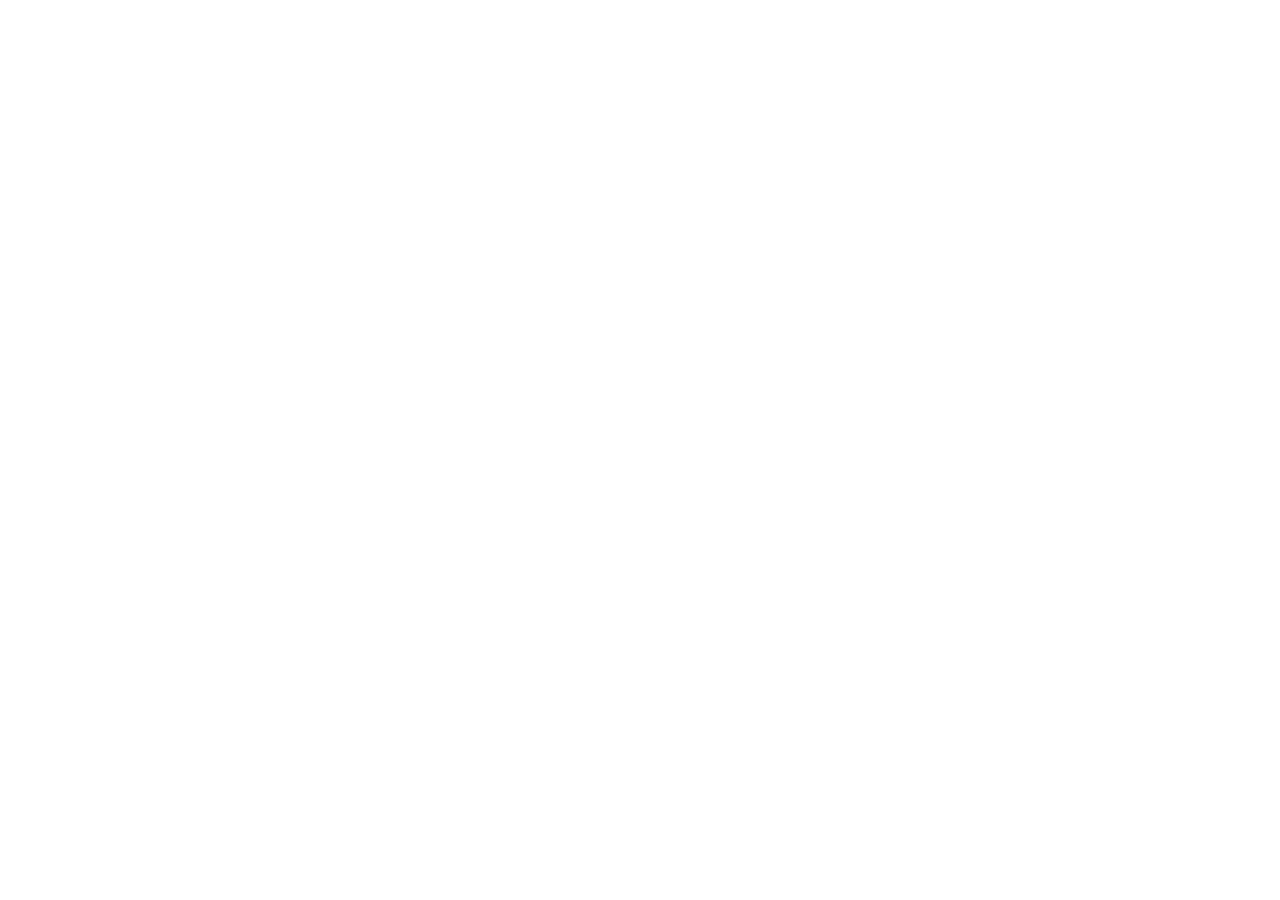
==== acoes.html @ 64e706ea "Cria estrutura da minha pagina" ====
<!DOCTYPE html>
<html lang="en">
<head>
    <meta charset="UTF-8">
    <meta name="viewport" content="width=device-width, initial-scale=1.0">
    <link rel="stylesheet" href="styles/acoes.css">
    <title>Ações</title>
</head>
<body>
    
</body>
</html>
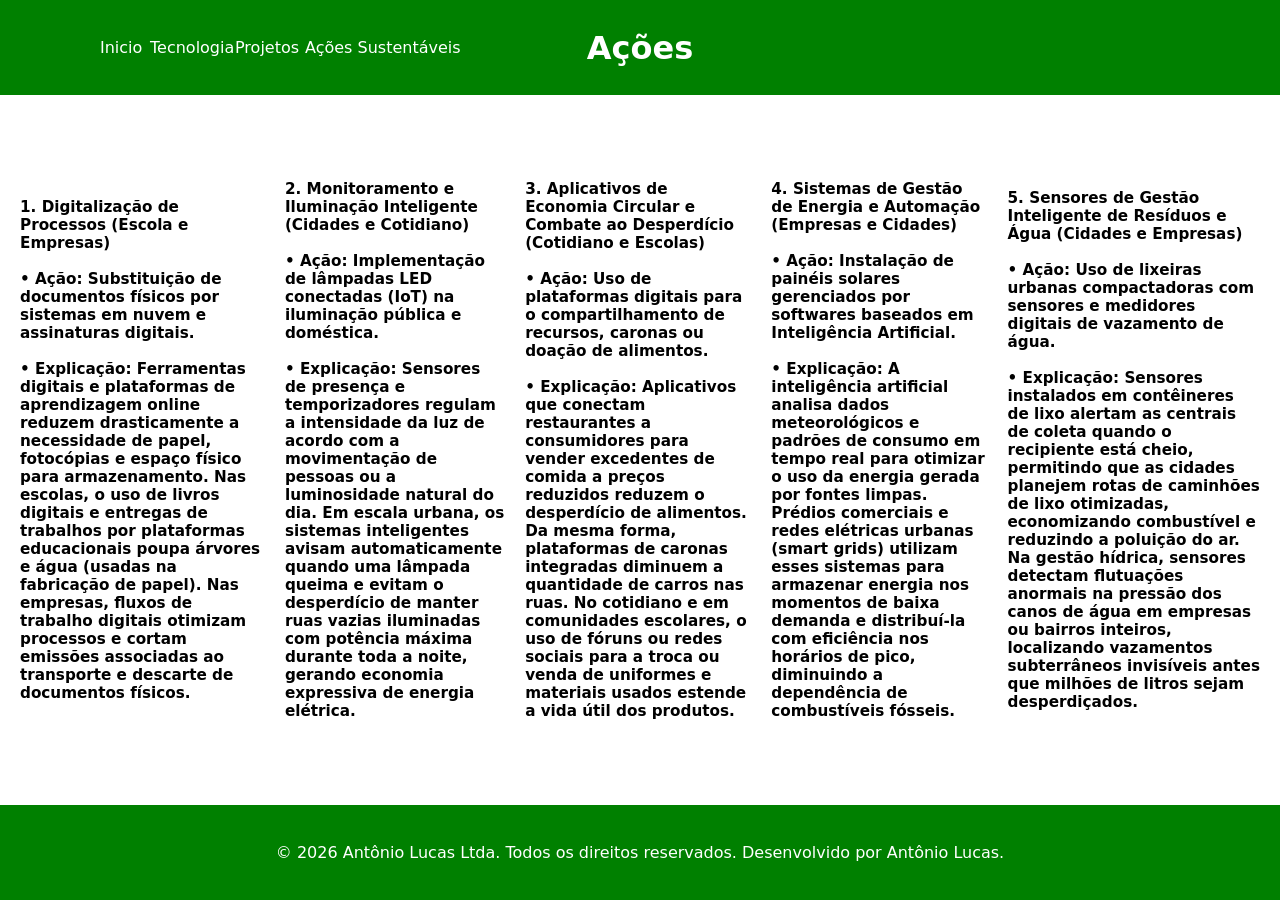
==== commit 287866ad: "Finalizando ações HTML e CSS" ====
--- a/acoes.html
+++ b/acoes.html
@@ -7,6 +7,73 @@
     <title>Ações</title>
 </head>
 <body>
-    
+    <header>
+        <a  class="a" href="index.html">Inicio</a>
+        <a  class="b" href="tecnologia.html">Tecnologia</a>
+        <a  class="c" href="projetos.html">Projetos</a>
+        <a  class="d" href="acoes.html">Ações Sustentáveis</a>
+
+        <h1>Ações</h1>
+    </header>
+
+    <main>
+        <div>
+            <h3> 
+                1. Digitalização de Processos (Escola e Empresas) <br> <br>
+
+                • Ação: Substituição de documentos físicos por sistemas em nuvem e assinaturas digitais. <br> <br>
+                • Explicação: Ferramentas digitais e plataformas de aprendizagem online reduzem drasticamente a necessidade de papel, fotocópias
+                 e espaço físico para armazenamento. Nas escolas, o uso de livros digitais e entregas de trabalhos por plataformas educacionais poupa
+                  árvores e água (usadas na fabricação de papel). Nas empresas,
+                 fluxos de trabalho digitais otimizam processos e cortam emissões associadas ao transporte e descarte de documentos físicos.
+            </h3>
+        </div>
+        
+        <div>
+            <h3>
+                2. Monitoramento e Iluminação Inteligente (Cidades e Cotidiano) <br> <br>
+
+                • Ação: Implementação de lâmpadas LED conectadas (IoT) na iluminação pública e doméstica. <br> <br>
+                • Explicação: Sensores de presença e temporizadores regulam a intensidade da luz de acordo
+                 com a movimentação de pessoas ou a luminosidade natural do dia. Em escala urbana, os sistemas inteligentes avisam automaticamente quando uma lâmpada queima e
+                 evitam o desperdício de manter ruas vazias iluminadas com potência máxima durante toda a noite, gerando economia expressiva de energia elétrica.
+            </h3>
+        </div>
+
+        <div>
+            <h3>
+                3. Aplicativos de Economia Circular e Combate ao Desperdício (Cotidiano e Escolas) <br> <br>
+
+                • Ação: Uso de plataformas digitais para o compartilhamento de recursos, caronas ou doação de alimentos. <br> <br>
+                • Explicação: Aplicativos que conectam restaurantes a consumidores para vender excedentes de comida a preços reduzidos
+                 reduzem o desperdício de alimentos. Da mesma forma, plataformas de caronas integradas diminuem a quantidade de carros nas ruas.
+                 No cotidiano e em comunidades escolares, o uso de fóruns ou redes sociais para a troca ou venda de uniformes e materiais usados estende a vida útil dos produtos.
+            </h3>
+        </div>
+
+        <div>
+            <h3>
+                4. Sistemas de Gestão de Energia e Automação (Empresas e Cidades) <br> <br>
+
+                • Ação: Instalação de painéis solares gerenciados por softwares baseados em Inteligência Artificial. <br> <br>
+                • Explicação: A inteligência artificial analisa dados meteorológicos e padrões de consumo em tempo real para otimizar o uso da
+                 energia gerada por fontes limpas. Prédios comerciais e redes elétricas urbanas (smart grids) utilizam esses sistemas para armazenar energia
+                 nos momentos de baixa demanda e distribuí-la com eficiência nos horários de pico, diminuindo a dependência de combustíveis fósseis.
+            </h3>
+        </div>
+
+        <div>
+            <h3>
+                5. Sensores de Gestão Inteligente de Resíduos e Água (Cidades e Empresas) <br> <br>
+
+                • Ação: Uso de lixeiras urbanas compactadoras com sensores e medidores digitais de vazamento de água. <br> <br>
+                • Explicação: Sensores instalados em contêineres de lixo alertam as centrais de coleta quando o recipiente está cheio,
+                 permitindo que as cidades planejem rotas de caminhões de lixo otimizadas, economizando combustível e reduzindo a poluição do ar. Na gestão hídrica, sensores detectam flutuações anormais na pressão dos canos de água
+                 em empresas ou bairros inteiros, localizando vazamentos subterrâneos invisíveis antes que milhões de litros sejam desperdiçados.
+            </h3>
+        </div>
+    </main>
+
+    <footer><p>&copy; 2026 Antônio Lucas Ltda. Todos os direitos reservados. Desenvolvido por Antônio Lucas.</p></footer>
 </body>
 </html>
--- a/styles/acoes.css
+++ b/styles/acoes.css
@@ -0,0 +1,75 @@
+*{
+    margin: 0;
+    padding: 0;
+    font-family: system-ui, -apple-system, BlinkMacSystemFont, 'Segoe UI', Roboto, Oxygen, Ubuntu, Cantarell, 'Open Sans', 'Helvetica Neue', sans-serif;
+}
+
+html, body {
+    height: 100%;
+}
+
+body {
+    display: flex;
+    flex-direction: column;
+}
+
+header {
+    background-color: green;
+    color: white;
+    display: flex;
+    justify-content: center;
+    align-items: center;
+    padding: 10px;
+    height: 75px;
+}
+
+.a{
+    position: absolute;
+    left: 100px;
+    text-decoration: none;
+    color: inherit;
+    cursor: pointer;   
+}
+
+.b{
+    position: absolute;
+    left: 150px;
+    text-decoration: none; 
+    color: inherit; 
+    cursor: pointer;   
+}
+
+.c{
+    position: absolute;
+    left: 235px;
+    text-decoration: none;
+    color: inherit;
+    cursor: pointer;
+}
+
+.d{
+    position: absolute;
+    left: 305px;
+    text-decoration: none; 
+    color: inherit;
+    cursor: pointer;   
+}
+
+main {
+    display: flex;
+    align-items: center;
+    flex: 1;
+    font-size: small;
+    padding: 20px;
+    gap: 20px;
+}
+
+footer {
+    background-color: green;
+    color: white;
+    display: flex;
+    justify-content: center;
+    align-items: center;
+    padding: 10px;
+    height: 75px;
+}
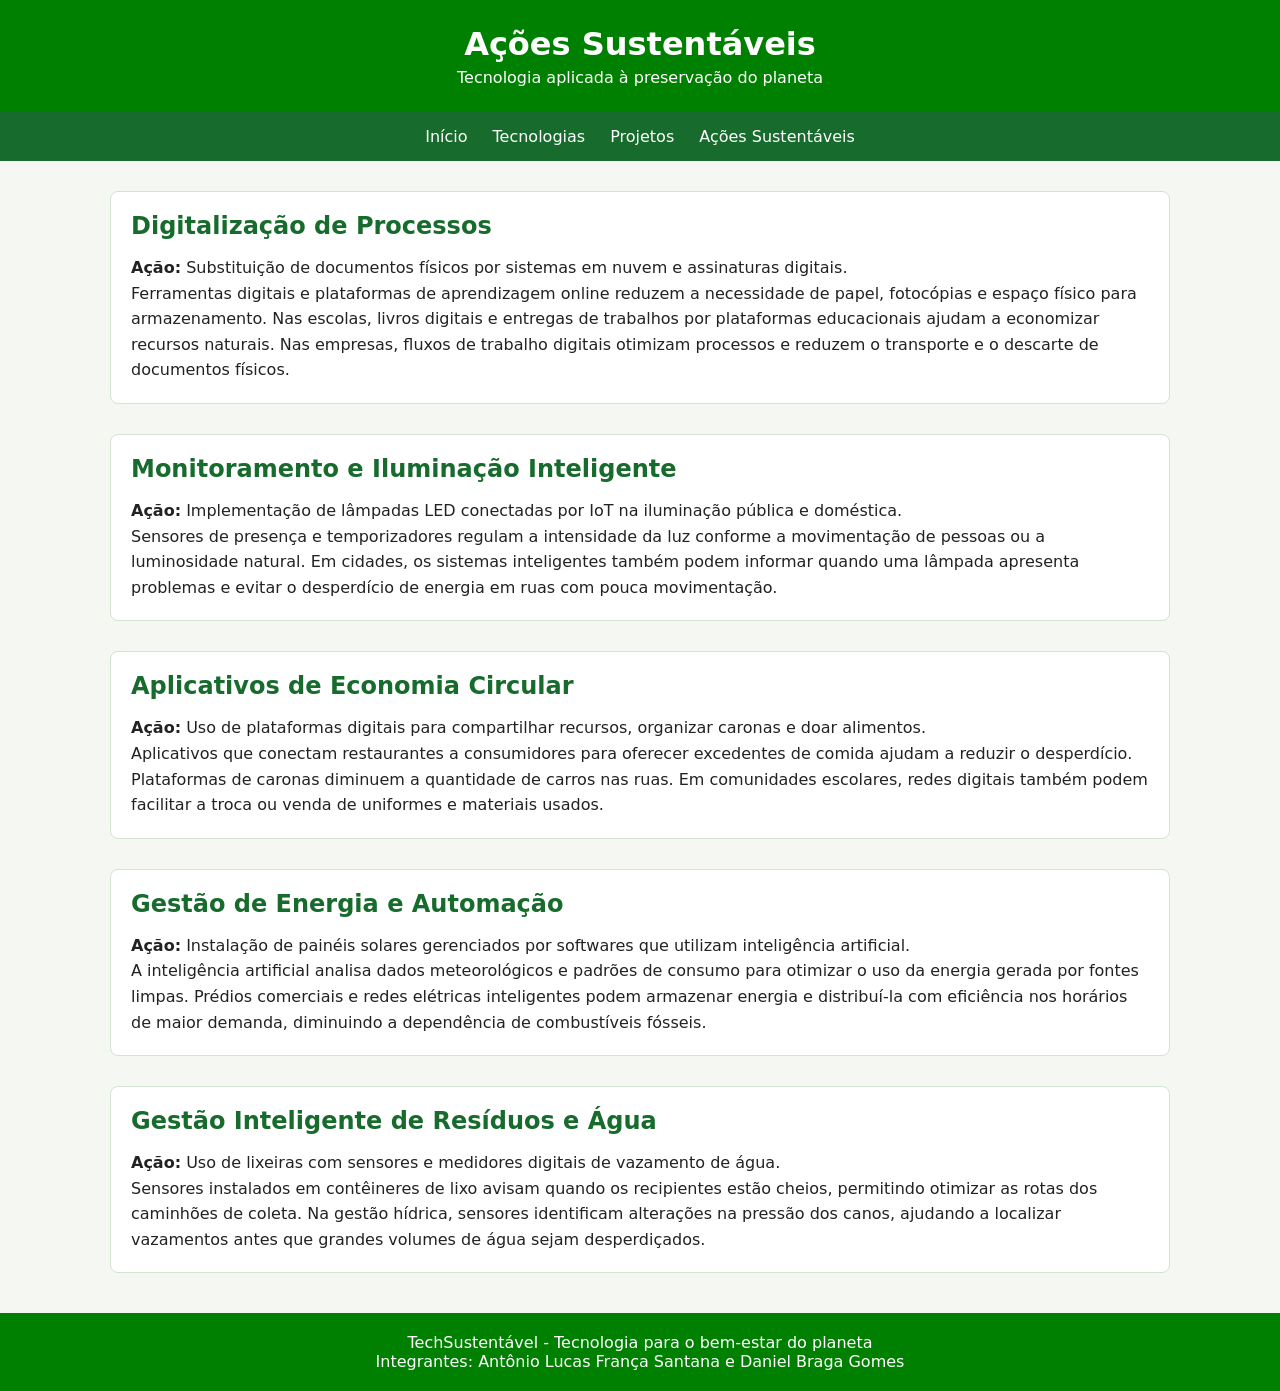
==== commit af2af844: "Projeto 100%" ====
--- a/acoes.html
+++ b/acoes.html
@@ -1,79 +1,104 @@
 <!DOCTYPE html>
-<html lang="en">
+<html lang="pt-br">
 <head>
     <meta charset="UTF-8">
     <meta name="viewport" content="width=device-width, initial-scale=1.0">
+    <title>Ações Sustentáveis</title>
     <link rel="stylesheet" href="styles/acoes.css">
-    <title>Ações</title>
 </head>
 <body>
+
     <header>
-        <a  class="a" href="index.html">Inicio</a>
-        <a  class="b" href="tecnologia.html">Tecnologia</a>
-        <a  class="c" href="projetos.html">Projetos</a>
-        <a  class="d" href="acoes.html">Ações Sustentáveis</a>
-
-        <h1>Ações</h1>
+        <h1>Ações Sustentáveis</h1>
+        <p>Tecnologia aplicada à preservação do planeta</p>
     </header>
 
+    <nav>
+        <a href="index.html">Início</a>
+        <a href="tecnologia.html">Tecnologias</a>
+        <a href="projetos.html">Projetos</a>
+        <a href="acoes.html">Ações Sustentáveis</a>
+    </nav>
+
     <main>
-        <div>
-            <h3> 
-                1. Digitalização de Processos (Escola e Empresas) <br> <br>
+        <section>
+            <h2>Digitalização de Processos</h2>
+            <p>
+                <strong>Ação:</strong> Substituição de documentos físicos por sistemas em
+                nuvem e assinaturas digitais.
+            </p>
+            <p>
+                Ferramentas digitais e plataformas de aprendizagem online reduzem a necessidade
+                de papel, fotocópias e espaço físico para armazenamento. Nas escolas, livros
+                digitais e entregas de trabalhos por plataformas educacionais ajudam a
+                economizar recursos naturais. Nas empresas, fluxos de trabalho digitais
+                otimizam processos e reduzem o transporte e o descarte de documentos físicos.
+            </p>
+        </section>
 
-                • Ação: Substituição de documentos físicos por sistemas em nuvem e assinaturas digitais. <br> <br>
-                • Explicação: Ferramentas digitais e plataformas de aprendizagem online reduzem drasticamente a necessidade de papel, fotocópias
-                 e espaço físico para armazenamento. Nas escolas, o uso de livros digitais e entregas de trabalhos por plataformas educacionais poupa
-                  árvores e água (usadas na fabricação de papel). Nas empresas,
-                 fluxos de trabalho digitais otimizam processos e cortam emissões associadas ao transporte e descarte de documentos físicos.
-            </h3>
-        </div>
-        
-        <div>
-            <h3>
-                2. Monitoramento e Iluminação Inteligente (Cidades e Cotidiano) <br> <br>
+        <section>
+            <h2>Monitoramento e Iluminação Inteligente</h2>
+            <p>
+                <strong>Ação:</strong> Implementação de lâmpadas LED conectadas por IoT na
+                iluminação pública e doméstica.
+            </p>
+            <p>
+                Sensores de presença e temporizadores regulam a intensidade da luz conforme
+                a movimentação de pessoas ou a luminosidade natural. Em cidades, os sistemas
+                inteligentes também podem informar quando uma lâmpada apresenta problemas
+                e evitar o desperdício de energia em ruas com pouca movimentação.
+            </p>
+        </section>
 
-                • Ação: Implementação de lâmpadas LED conectadas (IoT) na iluminação pública e doméstica. <br> <br>
-                • Explicação: Sensores de presença e temporizadores regulam a intensidade da luz de acordo
-                 com a movimentação de pessoas ou a luminosidade natural do dia. Em escala urbana, os sistemas inteligentes avisam automaticamente quando uma lâmpada queima e
-                 evitam o desperdício de manter ruas vazias iluminadas com potência máxima durante toda a noite, gerando economia expressiva de energia elétrica.
-            </h3>
-        </div>
+        <section>
+            <h2>Aplicativos de Economia Circular</h2>
+            <p>
+                <strong>Ação:</strong> Uso de plataformas digitais para compartilhar recursos,
+                organizar caronas e doar alimentos.
+            </p>
+            <p>
+                Aplicativos que conectam restaurantes a consumidores para oferecer excedentes
+                de comida ajudam a reduzir o desperdício. Plataformas de caronas diminuem
+                a quantidade de carros nas ruas. Em comunidades escolares, redes digitais
+                também podem facilitar a troca ou venda de uniformes e materiais usados.
+            </p>
+        </section>
 
-        <div>
-            <h3>
-                3. Aplicativos de Economia Circular e Combate ao Desperdício (Cotidiano e Escolas) <br> <br>
+        <section>
+            <h2>Gestão de Energia e Automação</h2>
+            <p>
+                <strong>Ação:</strong> Instalação de painéis solares gerenciados por softwares
+                que utilizam inteligência artificial.
+            </p>
+            <p>
+                A inteligência artificial analisa dados meteorológicos e padrões de consumo
+                para otimizar o uso da energia gerada por fontes limpas. Prédios comerciais
+                e redes elétricas inteligentes podem armazenar energia e distribuí-la com
+                eficiência nos horários de maior demanda, diminuindo a dependência de
+                combustíveis fósseis.
+            </p>
+        </section>
 
-                • Ação: Uso de plataformas digitais para o compartilhamento de recursos, caronas ou doação de alimentos. <br> <br>
-                • Explicação: Aplicativos que conectam restaurantes a consumidores para vender excedentes de comida a preços reduzidos
-                 reduzem o desperdício de alimentos. Da mesma forma, plataformas de caronas integradas diminuem a quantidade de carros nas ruas.
-                 No cotidiano e em comunidades escolares, o uso de fóruns ou redes sociais para a troca ou venda de uniformes e materiais usados estende a vida útil dos produtos.
-            </h3>
-        </div>
-
-        <div>
-            <h3>
-                4. Sistemas de Gestão de Energia e Automação (Empresas e Cidades) <br> <br>
-
-                • Ação: Instalação de painéis solares gerenciados por softwares baseados em Inteligência Artificial. <br> <br>
-                • Explicação: A inteligência artificial analisa dados meteorológicos e padrões de consumo em tempo real para otimizar o uso da
-                 energia gerada por fontes limpas. Prédios comerciais e redes elétricas urbanas (smart grids) utilizam esses sistemas para armazenar energia
-                 nos momentos de baixa demanda e distribuí-la com eficiência nos horários de pico, diminuindo a dependência de combustíveis fósseis.
-            </h3>
-        </div>
-
-        <div>
-            <h3>
-                5. Sensores de Gestão Inteligente de Resíduos e Água (Cidades e Empresas) <br> <br>
-
-                • Ação: Uso de lixeiras urbanas compactadoras com sensores e medidores digitais de vazamento de água. <br> <br>
-                • Explicação: Sensores instalados em contêineres de lixo alertam as centrais de coleta quando o recipiente está cheio,
-                 permitindo que as cidades planejem rotas de caminhões de lixo otimizadas, economizando combustível e reduzindo a poluição do ar. Na gestão hídrica, sensores detectam flutuações anormais na pressão dos canos de água
-                 em empresas ou bairros inteiros, localizando vazamentos subterrâneos invisíveis antes que milhões de litros sejam desperdiçados.
-            </h3>
-        </div>
+        <section>
+            <h2>Gestão Inteligente de Resíduos e Água</h2>
+            <p>
+                <strong>Ação:</strong> Uso de lixeiras com sensores e medidores digitais
+                de vazamento de água.
+            </p>
+            <p>
+                Sensores instalados em contêineres de lixo avisam quando os recipientes
+                estão cheios, permitindo otimizar as rotas dos caminhões de coleta.
+                Na gestão hídrica, sensores identificam alterações na pressão dos canos,
+                ajudando a localizar vazamentos antes que grandes volumes de água sejam
+                desperdiçados.
+            </p>
+        </section>
     </main>
 
-    <footer><p>&copy; 2026 Antônio Lucas Ltda. Todos os direitos reservados. Desenvolvido por Antônio Lucas.</p></footer>
+    <footer>
+        <p>TechSustentável - Tecnologia para o bem-estar do planeta</p>
+        <p>Integrantes: Antônio Lucas França Santana e Daniel Braga Gomes</p>
+    </footer>
+
 </body>
 </html>
--- a/styles/acoes.css
+++ b/styles/acoes.css
@@ -1,75 +1,96 @@
-*{
+* {
     margin: 0;
     padding: 0;
-    font-family: system-ui, -apple-system, BlinkMacSystemFont, 'Segoe UI', Roboto, Oxygen, Ubuntu, Cantarell, 'Open Sans', 'Helvetica Neue', sans-serif;
+    box-sizing: border-box;
+    font-family: system-ui, sans-serif;
 }
 
 html, body {
-    height: 100%;
+    min-height: 100%;
 }
 
 body {
     display: flex;
     flex-direction: column;
+    min-height: 100vh;
+    background-color: #f4f7f2;
+    color: #222;
 }
 
 header {
     background-color: green;
     color: white;
+    text-align: center;
+    padding: 25px 15px;
+}
+
+header h1 {
+    margin-bottom: 5px;
+}
+
+nav {
+    background-color: #176b2c;
     display: flex;
     justify-content: center;
-    align-items: center;
-    padding: 10px;
-    height: 75px;
+    flex-wrap: wrap;
+    gap: 25px;
+    padding: 15px;
 }
 
-.a{
-    position: absolute;
-    left: 100px;
+nav a {
+    color: white;
     text-decoration: none;
-    color: inherit;
-    cursor: pointer;   
-}
-
-.b{
-    position: absolute;
-    left: 150px;
-    text-decoration: none; 
-    color: inherit; 
-    cursor: pointer;   
-}
-
-.c{
-    position: absolute;
-    left: 235px;
-    text-decoration: none;
-    color: inherit;
-    cursor: pointer;
-}
-
-.d{
-    position: absolute;
-    left: 305px;
-    text-decoration: none; 
-    color: inherit;
-    cursor: pointer;   
 }
 
 main {
+    flex: 1;
     display: flex;
-    align-items: center;
-    flex: 1;
-    font-size: small;
+    flex-wrap: wrap;
+    align-items: flex-start;
+    gap: 20px;
+    width: 100%;
+    max-width: 1100px;
+    margin: 0 auto;
+    padding: 30px 20px;
+}
+
+section {
+    min-width: 220px;
+    max-height: 1000px;
+    margin-bottom: 10px;
     padding: 20px;
-    gap: 20px;
+    background-color: white;
+    border: 1px solid #d5e3d3;
+    border-radius: 8px;
+}
+
+section h2 {
+    color: #176b2c;
+    margin-bottom: 15px;
+}
+
+section p {
+    line-height: 1.6;
 }
 
 footer {
     background-color: green;
     color: white;
-    display: flex;
-    justify-content: center;
-    align-items: center;
-    padding: 10px;
-    height: 75px;
+    text-align: center;
+    padding: 20px;
+    margin-top: auto;
+}
+
+@media (max-width: 600px) {
+    nav {
+        gap: 15px;
+    }
+
+    main {
+        flex-direction: column;
+    }
+
+    section {
+        width: 100%;
+    }
 }
